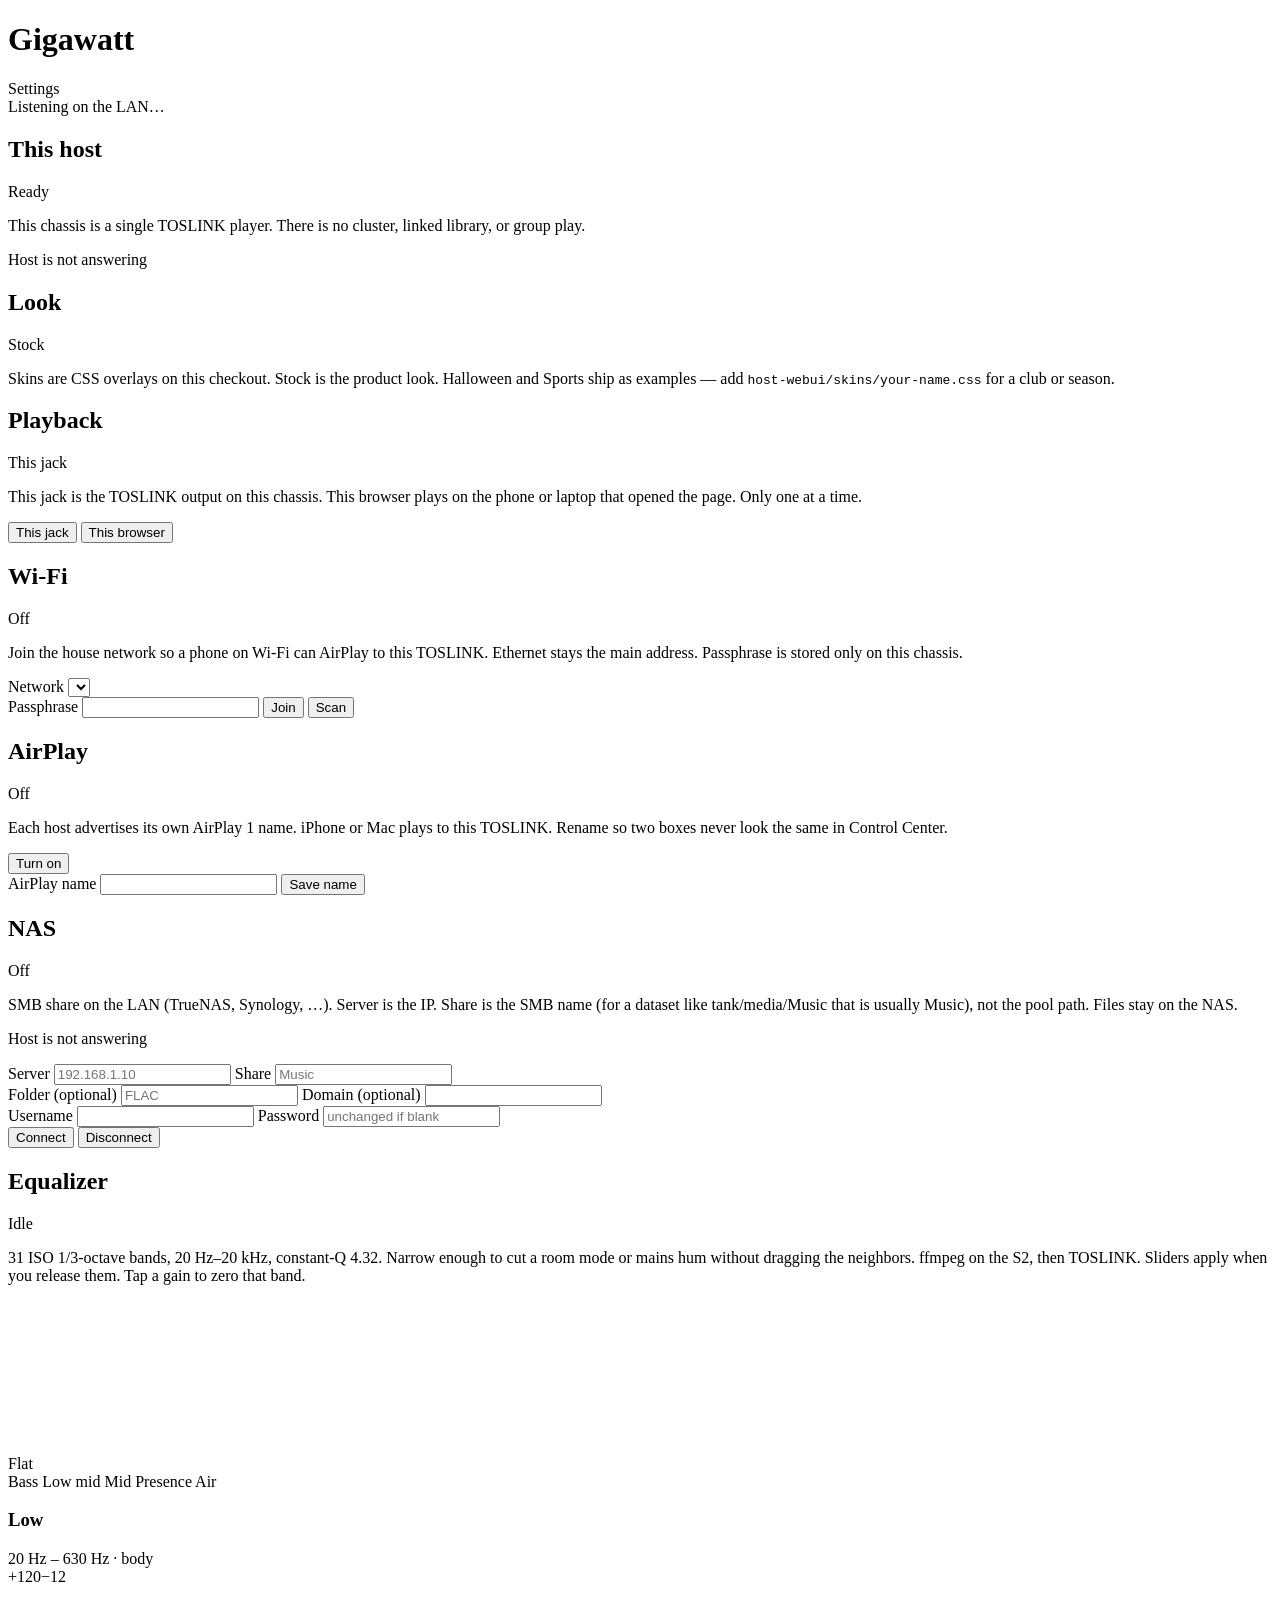
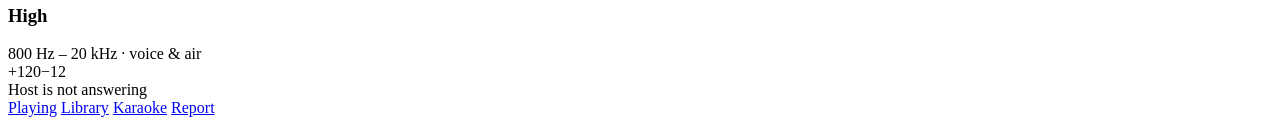
==== host-webui/settings.html @ 42f6ccbc "Add CSS overlay skins so this tree can host Halloween, sports, and custom looks. Product firmware st" ====
<!DOCTYPE html>
<html lang="en">
<head>
<meta charset="utf-8">
<meta name="viewport" content="width=device-width, initial-scale=1, viewport-fit=cover">
<meta name="theme-color" content="#030303">
<meta name="apple-mobile-web-app-capable" content="yes">
<meta name="apple-mobile-web-app-status-bar-style" content="black-translucent">
<meta name="apple-mobile-web-app-title" content="Gigawatt">
<title>Gigawatt — Settings</title>
<link rel="manifest" href="/manifest.webmanifest">
<link rel="icon" href="/favicon.svg" type="image/svg+xml">
<link rel="apple-touch-icon" href="/apple-touch-icon.png">
<link rel="stylesheet" href="/crypt.css">
<link rel="stylesheet" href="/skin.css" id="skin-css">
</head>
<body class="settings-page">
<div class="app">
  <header class="topbar">
    <div class="brand">
      <h1>Gigawatt</h1>
      <div class="sub">Settings</div>
    </div>
    <div class="top-end">
      <div class="hostline" id="hostline">Listening on the LAN…</div>
      <a class="setlink on" href="/settings" aria-label="Settings" title="Settings"><span></span><span></span><span></span></a>
    </div>
  </header>
  <main class="page">
    <section class="card">
      <div class="section-head">
        <h2>This host</h2>
        <span class="badge" id="host-badge">Ready</span>
      </div>
      <p class="hint">This chassis is a single TOSLINK player. There is no cluster, linked library, or group play.</p>
      <p class="meta" id="host-meta"></p>
      <div class="err" id="err"></div>
      <div class="okline" id="ok"></div>
    </section>
    <section class="card">
      <div class="section-head">
        <h2>Look</h2>
        <span class="badge" id="skin-badge">Stock</span>
      </div>
      <p class="hint">Skins are CSS overlays on this checkout. Stock is the product look. Halloween and Sports ship as examples — add <code>host-webui/skins/your-name.css</code> for a club or season.</p>
      <div class="mode-chip" id="skin-chips" role="group" aria-label="Look"></div>
    </section>
    <section class="card">
      <div class="section-head">
        <h2>Playback</h2>
        <span class="badge" id="out-badge">This jack</span>
      </div>
      <p class="hint">This jack is the TOSLINK output on this chassis. This browser plays on the phone or laptop that opened the page. Only one at a time.</p>
      <div class="mode-chip" id="out-chips" role="group" aria-label="Playback">
        <button type="button" id="out-jack">This jack</button>
        <button type="button" id="out-browser">This browser</button>
      </div>
    </section>
    <section class="card">
      <div class="section-head">
        <h2>Wi-Fi</h2>
        <span class="badge" id="wifi-badge">Off</span>
      </div>
      <p class="hint">Join the house network so a phone on Wi-Fi can AirPlay to this TOSLINK. Ethernet stays the main address. Passphrase is stored only on this chassis.</p>
      <p class="meta tight" id="wifi-meta"></p>
      <div class="row">
        <label class="field">Network
          <select id="wifi-ssid"></select>
        </label>
      </div>
      <div class="row">
        <label class="field">Passphrase
          <input id="wifi-pass" type="password" maxlength="63" autocomplete="off" spellcheck="false">
        </label>
        <button type="button" class="primary" id="wifi-join">Join</button>
        <button type="button" class="ghost" id="wifi-scan">Scan</button>
      </div>
    </section>
    <section class="card">
      <div class="section-head">
        <h2>AirPlay</h2>
        <span class="badge" id="ap-badge">Off</span>
      </div>
      <p class="hint">Each host advertises its own AirPlay 1 name. iPhone or Mac plays to this TOSLINK. Rename so two boxes never look the same in Control Center.</p>
      <div class="row">
        <button type="button" class="primary" id="ap-toggle">Turn on</button>
      </div>
      <div class="row">
        <label class="field">AirPlay name
          <input id="ap-name" type="text" maxlength="50" autocomplete="off" spellcheck="false">
        </label>
        <button type="button" class="ghost" id="ap-save">Save name</button>
      </div>
      <p class="meta tight" id="ap-meta"></p>
    </section>
    <section class="card">
      <div class="section-head">
        <h2>NAS</h2>
        <span class="badge" id="nas-badge">Off</span>
      </div>
      <p class="hint">SMB share on the LAN (TrueNAS, Synology, …). Server is the IP. Share is the SMB name (for a dataset like tank/media/Music that is usually Music), not the pool path. Files stay on the NAS.</p>
      <p class="meta tight" id="nas-note"></p>
      <div class="row">
        <label class="field">Server
          <input id="nas-host" type="text" maxlength="64" placeholder="192.168.1.10" autocomplete="off" spellcheck="false">
        </label>
        <label class="field">Share
          <input id="nas-share" type="text" maxlength="80" placeholder="Music" autocomplete="off" spellcheck="false">
        </label>
      </div>
      <div class="row">
        <label class="field">Folder (optional)
          <input id="nas-folder" type="text" maxlength="120" placeholder="FLAC" autocomplete="off" spellcheck="false">
        </label>
        <label class="field">Domain (optional)
          <input id="nas-domain" type="text" maxlength="64" autocomplete="off" spellcheck="false">
        </label>
      </div>
      <div class="row">
        <label class="field">Username
          <input id="nas-user" type="text" maxlength="64" autocomplete="off" spellcheck="false">
        </label>
        <label class="field">Password
          <input id="nas-pass" type="password" maxlength="128" placeholder="unchanged if blank" autocomplete="off">
        </label>
      </div>
      <div class="row">
        <button type="button" class="primary" id="nas-on">Connect</button>
        <button type="button" class="ghost" id="nas-off">Disconnect</button>
      </div>
    </section>
    <section class="card" id="eq">
      <div class="section-head">
        <h2>Equalizer</h2>
        <span class="badge" id="eq-state">Idle</span>
      </div>
      <p class="hint" id="eq-hint">31 ISO 1/3-octave bands, 20 Hz–20 kHz, constant-Q 4.32. Narrow enough to cut a room mode or mains hum without dragging the neighbors. ffmpeg on the S2, then TOSLINK. Sliders apply when you release them. Tap a gain to zero that band.</p>
      <div class="eq-presets" id="eq-presets"></div>
      <p class="eq-note" id="eq-note"></p>
      <div class="eq-viz">
        <canvas id="eqcurve" aria-label="EQ response curve"></canvas>
        <div class="eq-shape" id="eq-shape">Flat</div>
      </div>
      <div class="eq-legend" id="eq-legend">
        <span class="bass">Bass</span>
        <span class="lowmid">Low mid</span>
        <span class="mid">Mid</span>
        <span class="presence">Presence</span>
        <span class="air">Air</span>
      </div>
      <div class="eq-rows">
        <div class="eq-row">
          <div class="eq-row-head">
            <h3>Low</h3>
            <span>20 Hz – 630 Hz · body</span>
          </div>
          <div class="eq-console">
            <div class="eq-scale" aria-hidden="true"><span>+12</span><span>0</span><span>−12</span></div>
            <div class="eq-board" id="board-low"></div>
          </div>
        </div>
        <div class="eq-row">
          <div class="eq-row-head">
            <h3>High</h3>
            <span>800 Hz – 20 kHz · voice &amp; air</span>
          </div>
          <div class="eq-console">
            <div class="eq-scale" aria-hidden="true"><span>+12</span><span>0</span><span>−12</span></div>
            <div class="eq-board" id="board-high"></div>
          </div>
        </div>
      </div>
      <div class="err" id="eq-err"></div>
      <div class="okline" id="eq-ok"></div>
    </section>
  </main>
  <nav class="tabbar">
    <a href="/">Playing</a>
    <a href="/library">Library</a>
    <a href="/karaoke">Karaoke</a>
    <a href="/report">Report</a>
  </nav>
</div>
<script>
const $ = (id) => document.getElementById(id);
let busy = false;

function esc(s) {
  return String(s == null ? "" : s)
    .replace(/&/g, "&amp;").replace(/</g, "&lt;").replace(/>/g, "&gt;")
    .replace(/"/g, "&quot;");
}
async function paintHost() {
  try {
    const st = await (await fetch("/api/status")).json();
    const bits = [];
    if (st.host) bits.push(st.host);
    if (st.uid) bits.push("UID " + st.uid);
    if (st.ip) bits.push(st.ip);
    if (st.version) bits.push("V" + st.version);
    $("host-meta").textContent = bits.join(" · ");
    $("hostline").textContent = (st.model || "SHC-S2") + " · TOSLINK";
    $("host-badge").textContent = "Ready";
    $("host-badge").className = "badge live";
  } catch (e) {
    $("err").textContent = "Host is not answering";
  }
}
function bustSkinCss() {
  const el = document.getElementById("skin-css");
  if (!el) return;
  el.onload = function() {
    const voidColor = getComputedStyle(document.documentElement).getPropertyValue("--void").trim();
    const meta = document.querySelector('meta[name="theme-color"]');
    if (meta && voidColor) meta.setAttribute("content", voidColor);
  };
  el.href = "/skin.css?t=" + Date.now();
}
async function loadSkin() {
  const box = $("skin-chips");
  if (!box) return;
  try {
    const data = await (await fetch("/api/skin")).json();
    const skins = data.skins || [];
    const current = data.name || "stock";
    box.innerHTML = "";
    skins.forEach((row) => {
      const btn = document.createElement("button");
      btn.type = "button";
      btn.textContent = row.label || row.id;
      btn.className = row.id === current ? "on" : "";
      btn.onclick = () => setSkin(row.id);
      box.appendChild(btn);
    });
    $("skin-badge").textContent = data.label || current;
    $("skin-badge").className = "badge " + (current === "stock" ? "" : "seen");
  } catch (e) {}
}
async function setSkin(name) {
  try {
    const res = await fetch("/api/skin", {
      method: "POST",
      headers: { "Content-Type": "application/json" },
      body: JSON.stringify({ name: name }),
    });
    const data = await res.json();
    $("ok").textContent = data.ok ? ("Look: " + (data.label || name)) : "";
    $("err").textContent = data.ok ? "" : (data.error || "could not set look");
  } catch (e) {
    $("err").textContent = "Host is not answering";
  }
  bustSkinCss();
  loadSkin();
}
async function loadPlayback() {
  try {
    const data = await (await fetch("/api/playback")).json();
    const output = data.output || "jack";
    $("out-jack").className = output === "jack" ? "on" : "";
    $("out-browser").className = output === "browser" ? "on" : "";
    $("out-badge").textContent = output === "browser" ? "This browser" : "This jack";
    $("out-badge").className = "badge " + (output === "browser" ? "live" : "");
    const ap = data.airplay || {};
    const on = !!ap.enabled;
    $("ap-toggle").textContent = on ? "Turn off" : "Turn on";
    $("ap-toggle").disabled = !ap.available;
    $("ap-name").value = ap.name || "";
    $("ap-badge").textContent = !ap.available ? "Missing" : (ap.active ? "Playing" : (on ? "On" : "Off"));
    $("ap-badge").className = "badge " + (ap.active ? "live" : (on ? "seen" : ""));
    const bits = [];
    if (!ap.available) bits.push("AirPlay binary is not installed on this host");
    else if (ap.error) bits.push(ap.error);
    else if (ap.active) bits.push((ap.title || "AirPlay") + (ap.artist ? (" · " + ap.artist) : ""));
    else if (on) bits.push("Advertised as “" + (ap.name || "") + "”");
    $("ap-meta").textContent = bits.join(" · ");
  } catch (e) {}
}
$("out-jack").onclick = async () => {
  await apiPlayback({ output: "jack" });
};
$("out-browser").onclick = async () => {
  await apiPlayback({ output: "browser" });
};
async function apiPlayback(body) {
  try {
    await fetch("/api/playback", {
      method: "POST",
      headers: { "Content-Type": "application/json" },
      body: JSON.stringify(body || {}),
    });
  } catch (e) {}
  loadPlayback();
}
$("ap-toggle").onclick = async () => {
  const on = $("ap-toggle").textContent.indexOf("off") >= 0;
  try {
    await fetch("/api/airplay", {
      method: "POST",
      headers: { "Content-Type": "application/json" },
      body: JSON.stringify({ enabled: !on }),
    });
  } catch (e) {}
  loadPlayback();
};
$("ap-save").onclick = async () => {
  try {
    const res = await fetch("/api/airplay", {
      method: "POST",
      headers: { "Content-Type": "application/json" },
      body: JSON.stringify({ name: $("ap-name").value }),
    });
    const data = await res.json();
    $("ok").textContent = data.ok ? ("AirPlay name: " + ((data.airplay || {}).name || "")) : "";
    $("err").textContent = data.ok ? "" : (data.error || "could not rename");
  } catch (e) {
    $("err").textContent = "Host is not answering";
  }
  loadPlayback();
};
async function paintWifi(data) {
  const d = data || {};
  const nets = d.networks || [];
  const sel = $("wifi-ssid");
  const current = sel.value;
  sel.innerHTML = "";
  const pick = document.createElement("option");
  pick.value = "";
  pick.textContent = nets.length ? "Choose a network" : "Scan for networks";
  sel.appendChild(pick);
  nets.forEach((n) => {
    const opt = document.createElement("option");
    opt.value = n.name || "";
    opt.textContent = (n.name || n.id) + (n.connected ? " · joined" : "");
    sel.appendChild(opt);
  });
  if (d.ssid) sel.value = d.ssid;
  else if (current) sel.value = current;
  $("wifi-badge").textContent = d.connected ? (d.ssid || "On") : (d.powered ? "Radio on" : "Off");
  $("wifi-badge").className = "badge " + (d.connected ? "live" : (d.powered ? "seen" : ""));
  const bits = [];
  if (d.eth_ip) bits.push("Ethernet " + d.eth_ip);
  if (d.wlan_ip) bits.push("Wi-Fi " + d.wlan_ip);
  else if (d.powered) bits.push("wlan0 up, not joined");
  if (d.error) bits.push(d.error);
  $("wifi-meta").textContent = bits.join(" · ");
}
async function loadWifi(scan) {
  try {
    const data = await (await fetch("/api/wifi" + (scan ? "?scan=1" : ""))).json();
    paintWifi(data);
  } catch (e) {}
}
$("wifi-scan").onclick = async () => {
  $("ok").textContent = "Scanning Wi-Fi…";
  await loadWifi(true);
  $("ok").textContent = "";
};
$("wifi-join").onclick = async () => {
  const ssid = $("wifi-ssid").value;
  const passphrase = $("wifi-pass").value;
  if (!ssid) {
    $("err").textContent = "Pick a network";
    return;
  }
  $("ok").textContent = "Joining " + ssid + "…";
  $("err").textContent = "";
  try {
    const res = await fetch("/api/wifi", {
      method: "POST",
      headers: { "Content-Type": "application/json" },
      body: JSON.stringify({ ssid: ssid, passphrase: passphrase }),
    });
    const data = await res.json();
    paintWifi(data);
    $("ok").textContent = data.ok ? ("Joined " + (data.ssid || ssid) + (data.wlan_ip ? (" · " + data.wlan_ip) : "")) : "";
    $("err").textContent = data.ok ? "" : (data.error || "could not join");
    if (data.ok) $("wifi-pass").value = "";
  } catch (e) {
    $("err").textContent = "Host is not answering";
  }
};
async function loadNas() {
  try {
    const data = await (await fetch("/api/nas")).json();
    const nas = data.nas || {};
    const on = !!nas.mounted;
    $("nas-badge").textContent = !nas.available ? "Missing" : (on ? "On" : "Off");
    $("nas-badge").className = "badge " + (on ? "live" : (nas.available ? "seen" : ""));
    $("nas-on").disabled = !nas.available;
    $("nas-off").disabled = !nas.available || !on;
    const fill = (id, value) => {
      const el = $(id);
      if (el && document.activeElement !== el) el.value = value || "";
    };
    fill("nas-host", nas.host);
    fill("nas-share", nas.share);
    fill("nas-folder", nas.folder);
    fill("nas-user", nas.username);
    fill("nas-domain", nas.domain);
    if (!nas.available) $("nas-note").textContent = "NAS tools are not installed on this host";
    else if (nas.error) $("nas-note").textContent = nas.error;
    else if (on) $("nas-note").textContent = "Connected to " + (nas.path || "the share") + ". Open Library and tap NAS.";
    else $("nas-note").textContent = "Off. Connect an SMB share, then browse it in Library.";
  } catch (e) {
    $("nas-note").textContent = "Host is not answering";
  }
}
function nasPayload(extra) {
  const body = {
    host: $("nas-host").value.trim(),
    share: $("nas-share").value.trim(),
    folder: $("nas-folder").value.trim(),
    username: $("nas-user").value.trim(),
    domain: $("nas-domain").value.trim(),
  };
  const pass = $("nas-pass").value;
  if (pass) body.password = pass;
  return Object.assign(body, extra || {});
}
$("nas-on").onclick = async () => {
  $("nas-on").disabled = true;
  $("nas-note").textContent = "Connecting…";
  try {
    const res = await fetch("/api/nas", {
      method: "POST",
      headers: { "Content-Type": "application/json" },
      body: JSON.stringify(nasPayload({ enabled: true })),
    });
    const data = await res.json();
    $("nas-pass").value = "";
    $("err").textContent = data.ok ? "" : (data.error || "could not connect");
    $("ok").textContent = data.ok ? "NAS connected" : "";
  } catch (e) {
    $("err").textContent = "Host is not answering";
  }
  loadNas();
};
$("nas-off").onclick = async () => {
  try {
    await fetch("/api/nas", {
      method: "POST",
      headers: { "Content-Type": "application/json" },
      body: JSON.stringify({ enabled: false }),
    });
    $("ok").textContent = "NAS disconnected";
    $("err").textContent = "";
  } catch (e) {
    $("err").textContent = "Host is not answering";
  }
  loadNas();
};
paintHost();
loadSkin();
loadPlayback();
loadWifi(true);
loadNas();
setInterval(paintHost, 8000);
setInterval(loadPlayback, 4000);
setInterval(() => loadWifi(false), 8000);
setInterval(loadNas, 8000);

/* —— Equalizer (inlined from former /eq page) —— */
let EQ_BANDS = [];
let EQ_PRESETS = [];
let eqGains = [];
let eqTimer = null;
const EQ_LOW_N = 16;

function eqClamp(v) {
  v = Number(v);
  if (!isFinite(v)) return 0;
  return Math.max(-12, Math.min(12, v));
}
function eqFmtGain(n) {
  const v = eqClamp(n);
  if (v > 0) return "+" + v.toFixed(v % 1 ? 1 : 0);
  return String(v % 1 ? v.toFixed(1) : v);
}
function eqMatchPreset(vals) {
  for (let p = 0; p < EQ_PRESETS.length; p++) {
    let ok = true;
    for (let i = 0; i < EQ_BANDS.length; i++) {
      if (Math.abs((vals[i] || 0) - (EQ_PRESETS[p].gains[i] || 0)) > 0.35) { ok = false; break; }
    }
    if (ok) return EQ_PRESETS[p].id;
  }
  return "";
}
async function eqApi(path, body) {
  const opt = body === undefined ? {} : {
    method: "POST",
    headers: { "Content-Type": "application/json" },
    body: JSON.stringify(body)
  };
  const r = await fetch(path, opt);
  return r.json();
}
function paintEqPresets() {
  const wrap = $("eq-presets");
  if (!wrap) return;
  if (wrap.dataset.ready !== "1") {
    wrap.innerHTML = "";
    EQ_PRESETS.forEach((preset) => {
      const btn = document.createElement("button");
      btn.type = "button";
      btn.className = "ghost";
      btn.dataset.preset = preset.id;
      btn.textContent = preset.name;
      btn.title = preset.blurb;
      btn.onclick = () => applyEqGains(preset.gains, true);
      wrap.appendChild(btn);
    });
    wrap.dataset.ready = "1";
  }
  const id = eqMatchPreset(eqGains);
  wrap.querySelectorAll("button").forEach((btn) => btn.classList.toggle("on", btn.dataset.preset === id));
  const preset = EQ_PRESETS.filter((p) => p.id === id)[0];
  $("eq-note").textContent = preset ? preset.blurb : "Custom — a band was moved off the selected curve. Tap a gain readout to zero that band.";
}
function eqAvgRange(a, b) {
  let s = 0, n = 0;
  for (let i = a; i <= b && i < eqGains.length; i++) { s += eqGains[i] || 0; n++; }
  return n ? s / n : 0;
}
function paintEqShape() {
  const el = $("eq-shape");
  if (!el || !eqGains.length) return;
  function arm(v) {
    if (Math.abs(v) < 0.35) return "flat";
    return (v > 0 ? "+" : "") + v.toFixed(1) + " dB";
  }
  el.textContent = "Bass " + arm(eqAvgRange(0, 6)) + "  ·  mids " + arm(eqAvgRange(11, 18)) + "  ·  air " + arm(eqAvgRange(25, 30));
}
function paintEqCurve() {
  const canvas = $("eqcurve");
  if (!canvas || !EQ_BANDS.length) return;
  const dpr = Math.max(1, window.devicePixelRatio || 1);
  const cssW = canvas.clientWidth || 640;
  const cssH = canvas.clientHeight || 168;
  const wPx = Math.round(cssW * dpr);
  const hPx = Math.round(cssH * dpr);
  if (canvas.width !== wPx || canvas.height !== hPx) {
    canvas.width = wPx;
    canvas.height = hPx;
  }
  const ctx = canvas.getContext("2d");
  ctx.setTransform(dpr, 0, 0, dpr, 0, 0);
  const w = cssW, h = cssH;
  const padL = 36, padR = 14, padT = 14, padB = 26;
  const innerW = Math.max(8, w - padL - padR);
  const innerH = Math.max(8, h - padT - padB);
  const fMin = Math.log(20), fMax = Math.log(20000);
  function xOf(freq) {
    return padL + ((Math.log(Math.max(20, freq)) - fMin) / (fMax - fMin)) * innerW;
  }
  function yOf(g) {
    return padT + ((12 - eqClamp(g)) / 24) * innerH;
  }
  ctx.clearRect(0, 0, w, h);
  ctx.fillStyle = "rgba(0,0,0,0.28)";
  ctx.fillRect(0, 0, w, h);
  const y0 = yOf(0);
  [-12, -6, 0, 6, 12].forEach((db) => {
    const y = yOf(db);
    ctx.beginPath();
    ctx.moveTo(padL, y);
    ctx.lineTo(w - padR, y);
    ctx.strokeStyle = db === 0 ? "rgba(255,255,255,0.22)" : "rgba(255,255,255,0.06)";
    ctx.lineWidth = db === 0 ? 1.2 : 1;
    ctx.stroke();
    ctx.fillStyle = "rgba(170,170,170,0.8)";
    ctx.font = "10px Outfit, sans-serif";
    ctx.textAlign = "right";
    ctx.fillText((db > 0 ? "+" : "") + db, padL - 6, y + 3);
  });
  [20, 100, 1000, 10000, 20000].forEach((hz) => {
    const x = xOf(hz);
    ctx.beginPath();
    ctx.moveTo(x, padT);
    ctx.lineTo(x, padT + innerH);
    ctx.strokeStyle = "rgba(255,255,255,0.05)";
    ctx.stroke();
    ctx.fillStyle = "rgba(170,170,170,0.85)";
    ctx.font = "10px Outfit, sans-serif";
    ctx.textAlign = "center";
    const label = hz >= 1000 ? (hz / 1000) + "k" : String(hz);
    ctx.fillText(label, x, h - 8);
  });
  const pts = EQ_BANDS.map((b, i) => ({ x: xOf(b.freq), y: yOf(eqGains[i] || 0), g: eqGains[i] || 0, region: b.region }));
  ctx.beginPath();
  ctx.moveTo(pts[0].x, y0);
  ctx.lineTo(pts[0].x, pts[0].y);
  for (let i = 1; i < pts.length - 1; i++) {
    const xc = (pts[i].x + pts[i + 1].x) / 2;
    const yc = (pts[i].y + pts[i + 1].y) / 2;
    ctx.quadraticCurveTo(pts[i].x, pts[i].y, xc, yc);
  }
  ctx.lineTo(pts[pts.length - 1].x, pts[pts.length - 1].y);
  ctx.lineTo(pts[pts.length - 1].x, y0);
  ctx.closePath();
  const fill = ctx.createLinearGradient(0, padT, 0, padT + innerH);
  fill.addColorStop(0, "rgba(224,122,58,0.28)");
  fill.addColorStop(0.5, "rgba(255,255,255,0.08)");
  fill.addColorStop(1, "rgba(155,176,212,0.28)");
  ctx.fillStyle = fill;
  ctx.fill();
  const stroke = ctx.createLinearGradient(padL, 0, w - padR, 0);
  stroke.addColorStop(0, "#e07a3a");
  stroke.addColorStop(0.22, "#d4a574");
  stroke.addColorStop(0.48, "#f3eee6");
  stroke.addColorStop(0.72, "#c9d4b8");
  stroke.addColorStop(1, "#9bb0d4");
  ctx.beginPath();
  ctx.moveTo(pts[0].x, pts[0].y);
  for (let i = 1; i < pts.length - 1; i++) {
    const xc = (pts[i].x + pts[i + 1].x) / 2;
    const yc = (pts[i].y + pts[i + 1].y) / 2;
    ctx.quadraticCurveTo(pts[i].x, pts[i].y, xc, yc);
  }
  ctx.lineTo(pts[pts.length - 1].x, pts[pts.length - 1].y);
  ctx.strokeStyle = stroke;
  ctx.lineWidth = 2.4;
  ctx.lineJoin = "round";
  ctx.stroke();
  pts.forEach((p) => {
    ctx.beginPath();
    ctx.arc(p.x, p.y, 2.4, 0, Math.PI * 2);
    ctx.fillStyle = Math.abs(p.g) < 0.25 ? "rgba(255,255,255,0.35)" : "#ffffff";
    ctx.fill();
  });
  paintEqShape();
}
function makeEqBand(band, i) {
  const col = document.createElement("div");
  col.className = "eq-band " + (band.region || "");
  const gain = document.createElement("button");
  gain.type = "button";
  gain.className = "gain";
  gain.textContent = eqFmtGain(eqGains[i]);
  gain.title = "Zero " + band.label;
  gain.onclick = () => {
    const next = eqGains.slice();
    next[i] = 0;
    applyEqGains(next, true);
  };
  const wrap = document.createElement("div");
  wrap.className = "eq-slider";
  const input = document.createElement("input");
  input.type = "range";
  input.min = "-12";
  input.max = "12";
  input.step = "0.5";
  input.value = String(eqGains[i] || 0);
  input.setAttribute("aria-label", band.label + " Hz");
  input.oninput = () => {
    const next = eqGains.slice();
    next[i] = Number(input.value);
    applyEqGains(next, false);
  };
  input.onchange = () => {
    const next = eqGains.slice();
    next[i] = Number(input.value);
    applyEqGains(next, true);
  };
  wrap.appendChild(input);
  const hz = document.createElement("span");
  hz.className = "hz";
  hz.textContent = band.label;
  col.appendChild(gain);
  col.appendChild(wrap);
  col.appendChild(hz);
  return col;
}
function paintEqBoard() {
  const low = $("board-low");
  const high = $("board-high");
  if (!low || !high) return;
  if (low.dataset.ready === "1") {
    document.querySelectorAll("#eq .eq-band").forEach((col, i) => {
      const input = col.querySelector("input[type=range]");
      if (input && document.activeElement !== input) input.value = String(eqGains[i]);
      const gainEl = col.querySelector(".gain");
      if (gainEl) gainEl.textContent = eqFmtGain(eqGains[i]);
    });
    paintEqCurve();
    return;
  }
  low.innerHTML = "";
  high.innerHTML = "";
  EQ_BANDS.forEach((band, i) => {
    const col = makeEqBand(band, i);
    (i < EQ_LOW_N ? low : high).appendChild(col);
  });
  low.dataset.ready = "1";
  high.dataset.ready = "1";
  paintEqCurve();
}
function applyEqGains(next, persist) {
  eqGains = EQ_BANDS.map((_, i) => eqClamp(next && next[i]));
  paintEqBoard();
  paintEqPresets();
  if (!persist) return;
  persistEqNow();
}
function persistEqNow() {
  if (eqTimer) clearTimeout(eqTimer);
  const next = eqGains.slice();
  eqTimer = setTimeout(async () => {
    try {
      const st = await eqApi("/api/eq", { eq: next });
      if (!st.ok && st.error) throw new Error(st.error);
      $("eq-ok").textContent = "Applied to TOSLINK";
      $("eq-err").textContent = "";
    } catch (e) {
      $("eq-err").textContent = e.message || "EQ did not apply";
    }
  }, 80);
}
async function tickEq() {
  try {
    const st = await (await fetch("/api/status")).json();
    const p = st.player || {};
    const badge = $("eq-state");
    const playing = !!p.playing;
    const paused = !!p.paused;
    badge.className = "badge " + (playing ? "live" : paused ? "seen" : "dead");
    badge.textContent = playing ? "Playing" : paused ? "Paused" : "Idle";
  } catch (e) {
    $("eq-err").textContent = "Host is not answering";
  }
}
async function bootEq() {
  try {
    const st = await eqApi("/api/eq");
    EQ_BANDS = st.bands || [];
    EQ_PRESETS = st.presets || [];
    if (st.q) {
      $("eq-hint").textContent = "31 ISO 1/3-octave bands, 20 Hz–20 kHz, constant-Q " + Number(st.q).toFixed(2) + ". Narrow enough to cut a room mode or mains hum without dragging the neighbors. ffmpeg on the S2, then TOSLINK. Sliders apply when you release them. Tap a gain to zero that band.";
    }
    if (!EQ_BANDS.length) throw new Error("no bands");
    applyEqGains(st.eq, false);
    requestAnimationFrame(paintEqCurve);
  } catch (e) {
    $("eq-err").textContent = "Host is not answering";
  }
  tickEq();
}
function focusEqHash() {
  if (location.hash !== "#eq") return;
  const el = $("eq");
  if (!el) return;
  el.classList.add("eq-focus");
  requestAnimationFrame(() => {
    el.scrollIntoView({ behavior: "smooth", block: "start" });
    requestAnimationFrame(paintEqCurve);
  });
  setTimeout(() => el.classList.remove("eq-focus"), 2200);
}
window.addEventListener("pagehide", () => persistEqNow());
document.addEventListener("visibilitychange", () => {
  if (document.hidden) persistEqNow();
});
window.addEventListener("resize", () => paintEqCurve());
window.addEventListener("hashchange", focusEqHash);
bootEq();
setInterval(tickEq, 2500);
focusEqHash();
</script>
</body>
</html>
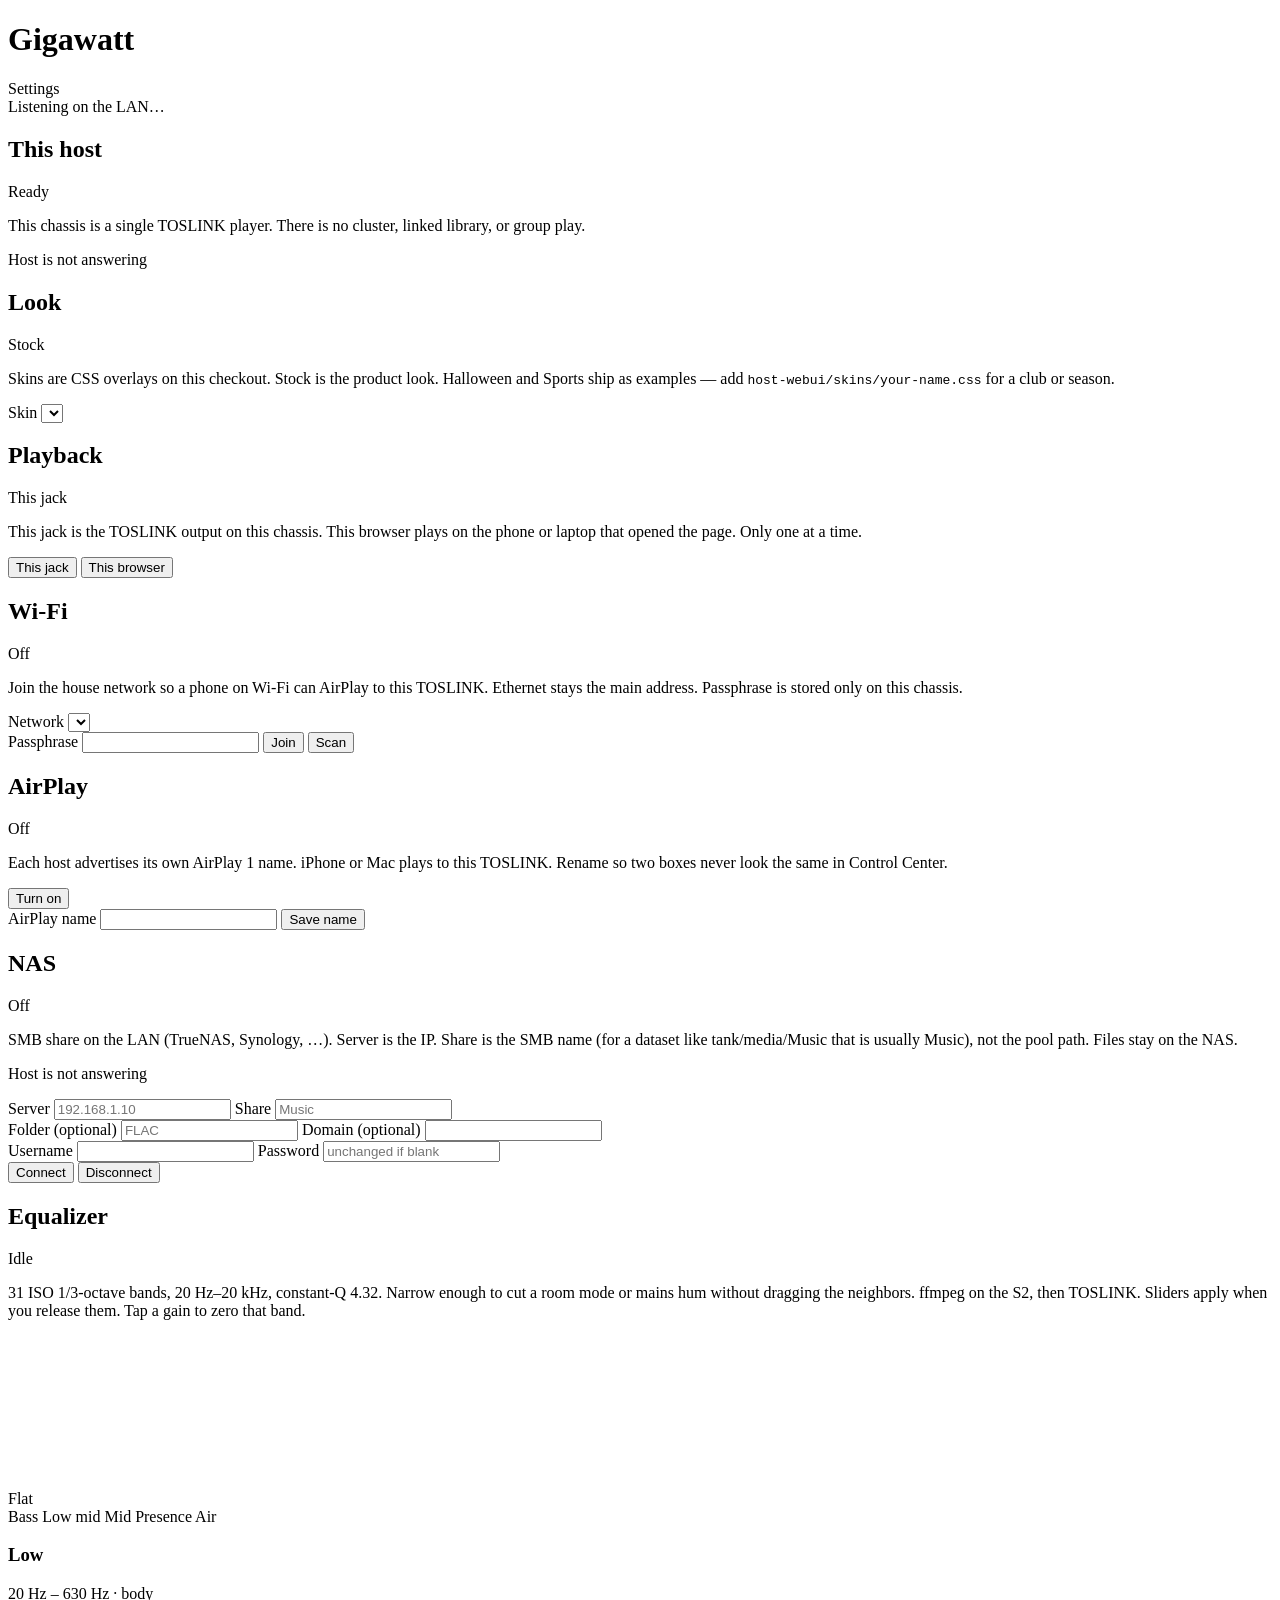
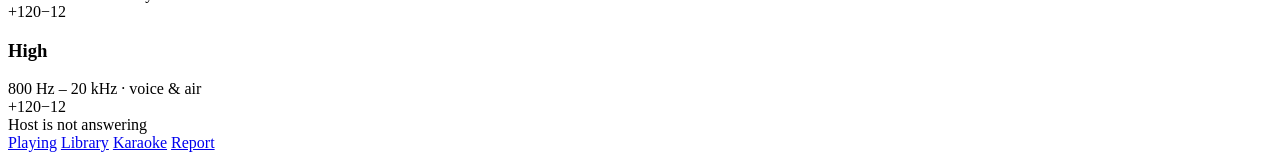
==== commit 80801477: "Settings Look: pick skins from a dropdown instead of a growing chip row. The chip group stretched si" ====
--- a/host-webui/settings.html
+++ b/host-webui/settings.html
@@ -43,7 +43,11 @@
         <span class="badge" id="skin-badge">Stock</span>
       </div>
       <p class="hint">Skins are CSS overlays on this checkout. Stock is the product look. Halloween and Sports ship as examples — add <code>host-webui/skins/your-name.css</code> for a club or season.</p>
-      <div class="mode-chip" id="skin-chips" role="group" aria-label="Look"></div>
+      <div class="row">
+        <label class="field">Skin
+          <select id="skin-pick" aria-label="Look"></select>
+        </label>
+      </div>
     </section>
     <section class="card">
       <div class="section-head">
@@ -217,21 +221,20 @@
   el.href = "/skin.css?t=" + Date.now();
 }
 async function loadSkin() {
-  const box = $("skin-chips");
-  if (!box) return;
+  const sel = $("skin-pick");
+  if (!sel) return;
   try {
     const data = await (await fetch("/api/skin")).json();
     const skins = data.skins || [];
     const current = data.name || "stock";
-    box.innerHTML = "";
+    sel.innerHTML = "";
     skins.forEach((row) => {
-      const btn = document.createElement("button");
-      btn.type = "button";
-      btn.textContent = row.label || row.id;
-      btn.className = row.id === current ? "on" : "";
-      btn.onclick = () => setSkin(row.id);
-      box.appendChild(btn);
-    });
+      const opt = document.createElement("option");
+      opt.value = row.id;
+      opt.textContent = row.label || row.id;
+      sel.appendChild(opt);
+    });
+    sel.value = current;
     $("skin-badge").textContent = data.label || current;
     $("skin-badge").className = "badge " + (current === "stock" ? "" : "seen");
   } catch (e) {}
@@ -448,6 +451,10 @@
     $("err").textContent = "Host is not answering";
   }
   loadNas();
+};
+$("skin-pick").onchange = () => {
+  const name = $("skin-pick").value;
+  if (name) setSkin(name);
 };
 paintHost();
 loadSkin();
